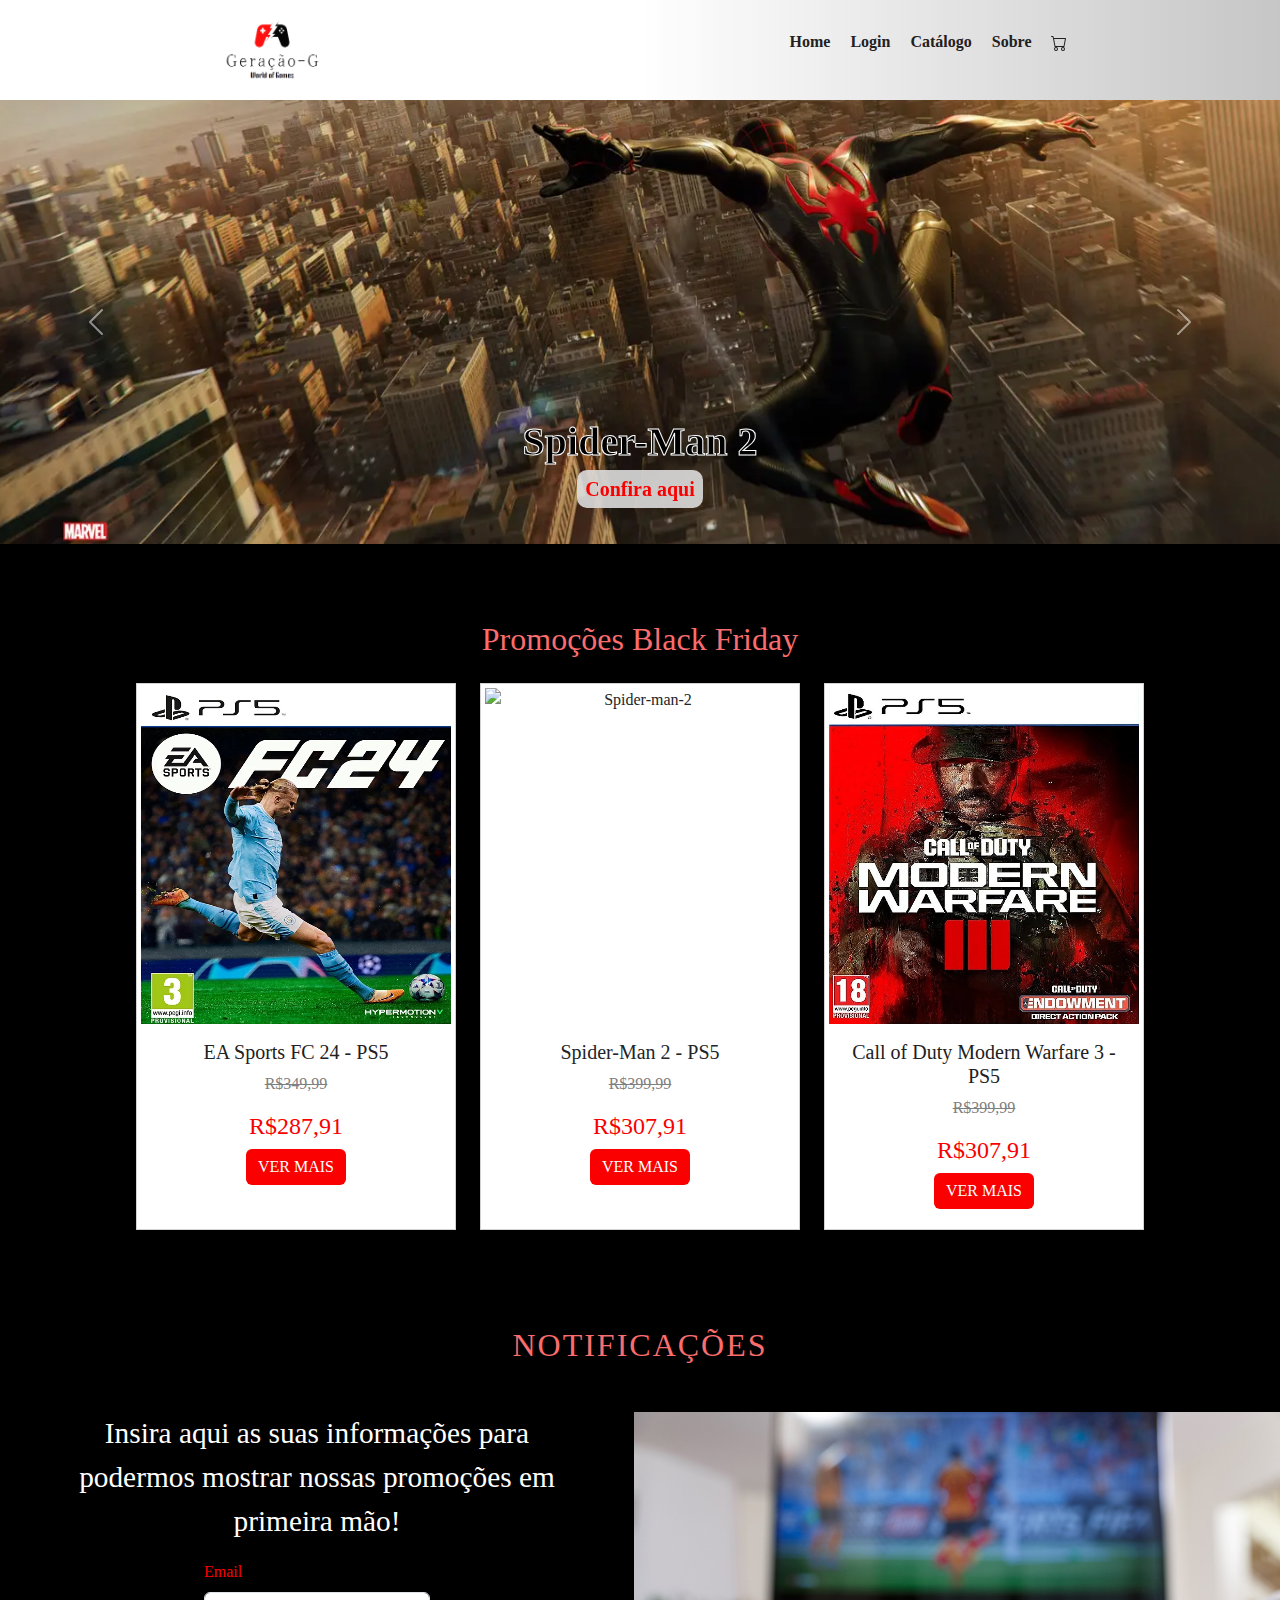
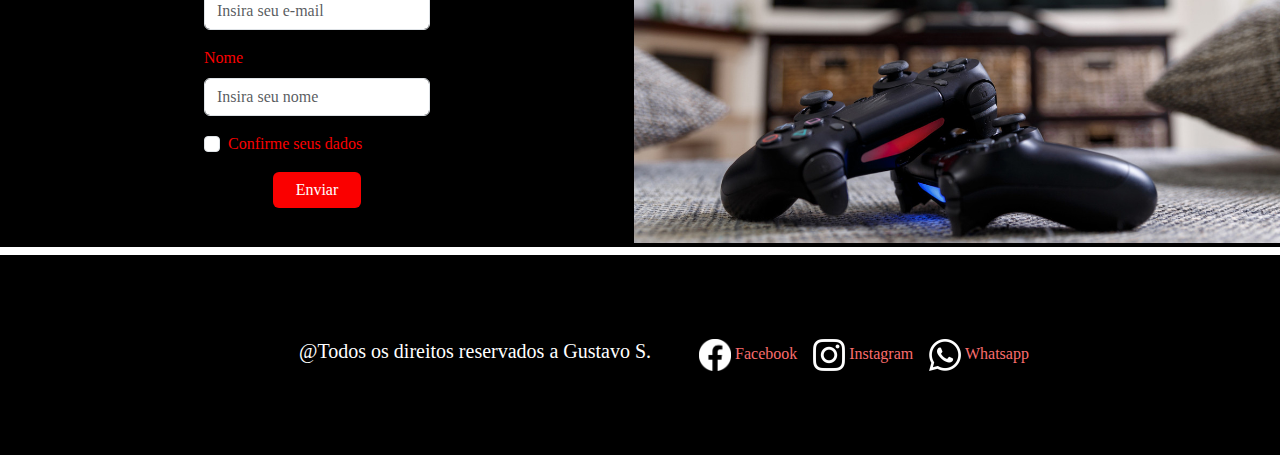
==== index.html @ b07d60b7 "Initial commit" ====
<!DOCTYPE html>
<html lang="pt-br">
<head>
    <meta charset="UTF-8">
    <meta http-equiv="X-UA-Compatible" content="IE=edge">
    <meta name="viewport" content="width=device-width, initial-scale=1.0">
    <link rel="stylesheet" href="styles/index.css">
    <link rel="stylesheet" href="styles/main.css">
    <link rel="stylesheet" href="https://cdn.jsdelivr.net/npm/bootstrap@5.3.2/dist/js/bootstrap.bundle.min.js">
    <link rel="stylesheet" href="https://cdn.jsdelivr.net/npm/bootstrap@5.3.2/dist/css/bootstrap.min.css">
    <link rel="shortcut icon" href="images/icon/logo png.png" type="image/x-icon">
    <title>Geração-G - Home</title>
</head>
<body>
    <div class="page">
        <header>
            <div class="logo">
                <img src="images/icon/logo png.png" alt="">
            </div>
            <nav>
                <ul>
                    <li><a href="index.html">Home</a></li>
                    <li><a href="pages/login.html">Login</a></li>
                    <li><a href="pages/catalogo.html">Catálogo</a></li>
                    <li><a href="pages/sobre.html">Sobre</a></li>
                    <li><a href="/pages/carrinho.html"><svg xmlns="http://www.w3.org/2000/svg" width="16" height="16" fill="currentColor" class="bi bi-cart" viewBox="0 0 16 16">
                      <path d="M0 1.5A.5.5 0 0 1 .5 1H2a.5.5 0 0 1 .485.379L2.89 3H14.5a.5.5 0 0 1 .491.592l-1.5 8A.5.5 0 0 1 13 12H4a.5.5 0 0 1-.491-.408L2.01 3.607 1.61 2H.5a.5.5 0 0 1-.5-.5M3.102 4l1.313 7h8.17l1.313-7H3.102zM5 12a2 2 0 1 0 0 4 2 2 0 0 0 0-4m7 0a2 2 0 1 0 0 4 2 2 0 0 0 0-4m-7 1a1 1 0 1 1 0 2 1 1 0 0 1 0-2m7 0a1 1 0 1 1 0 2 1 1 0 0 1 0-2"/>
                    </svg></a></li>
                </ul>
            </nav>
        </header>
        <main>
            <section>
                <div id="carouselExampleFade" class="carousel slide carousel-fade">
                    <div class="carousel-inner">
                      <div class="carousel-item active">
                       <img src="images/ps5.png" class="d-block w-100" alt="playstation-5">
                        <div class="carousel-caption d-none d-md-block" style="color: black; font-weight: bold;">
                            <h5 class="my-2">Spider-Man 2</h5>
                            <a href="pages/catalogo.html">Confira aqui</a>
                        </div>
                      </div>
                      <div class="carousel-item">
                        <img src="images/Xbox-Series-S.png" class="d-block w-100" alt="Xbox-Series-S">
                        <div class="carousel-caption d-none d-md-block" style="color: black; font-weight: bold;">
                            <h5 class="my-2">Call of Duty - Modern Warfare III</h5>
                            <a href="pages/catalogo.html">Confira aqui</a>
                        </div>
                      </div>
                      <div class="carousel-item">
                        <img src="images/ps2.png" class="d-block w-100" alt="Playstation-2">
                        <div class="carousel-caption d-none d-md-block" style="color: black; font-weight: bold;">
                            <h5 class="my-2">EA Sports FC 24</h5>
                            <a href="pages/catalogo.html">Confira aqui</a>
                        </div>
                      </div>
                    </div>
                    <button class="carousel-control-prev" type="button" data-bs-target="#carouselExampleFade" data-bs-slide="prev">
                      <span class="carousel-control-prev-icon" aria-hidden="true"></span>
                      <span class="visually-hidden">Previous</span>
                    </button>
                    <button class="carousel-control-next" type="button" data-bs-target="#carouselExampleFade" data-bs-slide="next">
                      <span class="carousel-control-next-icon" aria-hidden="true"></span>
                      <span class="visually-hidden">Next</span>
                    </button>
                  </div>
            </section>

            <section id="catalogoSection" class="container-fluid p-5 my-1 mx-0">
                <h2 class="my-4 text-center" style="color: var(--cor-link)">Promoções Black Friday</h2>
                <!-- flex-wrap serve para não distorcer quando diminuir a tela -->
                <div id="catalogoDeProdutos" class="container-fluid d-flex justify-content-center gap-4 text-center flex-wrap">

                                            <!-- EA Sports FC 24 - PS5 -->

                    <div class="card p-1" style="width: 20rem; border-radius: 0;">
                        <img src="images/games/fc24.jpeg" class="card-img-top " style="border-radius: 0;" alt="EA Sports FC 24 playstation-5">
                        <div class="card-body">
                          <h5 class="card-title" style="color:var(--cor-nav)">EA Sports FC 24 - PS5</h5>
                          <p class="card-text">R$349,99</p>
                          <h4 class="card-title" style="color: var(--cor-hover)">R$287,91</h4>
                          <button type="button" class="btn btn-primary" data-bs-toggle="modal" data-bs-target="#fc24Modal">
                            VER MAIS
                          </button>
                    
                        </div>
                      </div>
                
                
                
                                                    <!-- Spider-Man 2 - PS5 -->
                    <div class="card p-1" style="width: 20rem; border-radius: 0;">
                        <img src="images/games/Spider-man-2.jpg" class="card-img-top " style="border-radius: 0;" alt="Spider-man-2">
                        <div class="card-body">
                          <h5 class="card-title" style="color:var(---cor-nav)">Spider-Man 2 - PS5</h5>
                          <p class="card-text">R$399,99</p>
                          <h4 class="card-title" style="color: var(--cor-hover)">R$307,91</h4>
                          <button type="button" class="btn btn-primary" data-bs-toggle="modal" data-bs-target="#spiderModal">
                            VER MAIS
                          </button>
                    
                        </div>
                      </div>
                    
                
                      
                                                        <!-- Call of Duty Modern Warfare 3 - PS5 -->
                    <div class="card p-1" style="width: 20rem; border-radius: 0;">
                        <img src="images/games/COD-MW3-PS5.jpg" class="card-img-top " style="border-radius: 0;" alt="Call of Duty Modern Warfare 3">
                        <div class="card-body">
                          <h5 class="card-title" style="color:var(--cor-nav)">Call of Duty Modern Warfare 3 - PS5</h5>
                          <p class="card-text">R$399,99</p>
                          <h4 class="card-title" style="color: var(--cor-hover)">R$307,91</h4>
                          <button type="button" class="btn btn-primary" data-bs-toggle="modal" data-bs-target="#codModal">
                            VER MAIS
                          </button>
                    
                        </div>
                      </div>
                   
                
                
                </div>

            </section>
                
        <section id="notfySection" class="container-fluid p-0 my-1 mx-0">
          <h2 class="text-center my-5" style="color: var(--cor-link); letter-spacing: 2px;">NOTIFICAÇÕES</h2>
          <div id="adote"class="p-0 my-1 mx-0  d-flex">
            <div>
              <p class="text-center px-5" style="color:var(--azul);font-size: 22pt;">Insira aqui as suas informações para podermos mostrar nossas promoções em primeira mão!</p>
              <div class="d-flex justify-content-center px-5">
                <form class="" style="color: white;">
                
                  <div class="mb-3">
                
                    <label for="exampleInputEmail1" class="form-label">Email</label>
                    <input type="email" class="form-control" id="exampleInputEmail1" aria-describedby="emailHelp" placeholder="Insira seu e-mail">
                    <div id="emailHelp" class="form-text"></div>
                  </div>
                  <div class="mb-3">
                    <label for="exampleInputText" class="form-label">Nome</label>
                    <input type="text" class="form-control" id="exampleInputText" placeholder="Insira seu nome">
                  </div>
                  <div class="mb-3 form-check">
                    <input type="checkbox" class="form-check-input" id="checkbox">
                    <label class="form-check-label"  for="exampleCheck1">Confirme seus dados</label>
                  </div>
                  <div class="d-flex justify-content-center"><button type="submit" class="btn btn-primary" id="btnEnviar">Enviar</button></div>
                </form>
              </div>
            </div>
            <div>
              <img class="w-100" src="images/banner.jpg" alt="">
            </div>
          </div>
        </section>

        </main>

    <footer class="d-flex">
      <div class="container-fluid d-flex align-items-center justify-content-center">
        <div class="rights mx-5">
          <h5>@Todos os direitos reservados a Gustavo S.</h5>
        </div>
        <div class="img-redes d-flex gap-3">
          <a href="#"><img src="images/icon/facebook-icon-white-png.png" alt=""> Facebook</a>
          <a href="#"><img src="images/icon/instagram-icon-512x512-j4mm2gtq.png" alt=""> Instagram</a>
          <a href="#"><img src="images/icon/whatsapp-icon-white.png" alt=""> Whatsapp</a>
        </div>
      </div>
      
    </footer>

  </div>





              <!-- EA Sports FC 24 modal -->
              <div class="modal" tabindex="-1" id="fc24Modal">
                <div class="modal-dialog">
                  <div class="modal-content">
                    <div class="modal-header">
                      <h5 class="modal-title" style="color:var(--cor-nav)">EA Sports FC 24 - P5</h5>
                      <button type="button" class="btn-close" data-bs-dismiss="modal" aria-label="Close"></button>
                    </div>
                    <div class="modal-body">
                        <img class="w-100" src="images/games/fc24.jpeg" alt="FC 24">
                        <div class="descricao d-flex flex-column align-items-center">
                            <div class="detalhe d-flex ">
                                <p>Jogo:</p>
                                <span> EA Sports FC 24</span>
                            </div>
                            <div class="detalhe d-flex">
                                <p>Plataforma:</p>
                                <span> PlayStation 5</span>
                            </div>
                            <div class="detalhe d-flex">
                                <p>Edição:</p>
                                <span> Standard</span>
                            </div>
                            <div class="detalhe d-flex">
                                <p>Produtora:</p>
                                <span> Electronic Arts</span>
                            </div>
                            <div class="detalhe d-flex">
                                <p>Tamanho:</p>
                                <span> 42.51 GB</span>
                            </div>
                            <div class="detalhe d-flex">
                                <p>Texto:</p>
                                <span> Português</span>
                            </div>
                            <div class="detalhe d-flex">
                                <p>Formato:</p>
                                <span> Digital</span>
                            </div>
                        </div>
                        <h3 style="color: var(--cor-hover)">R$287,91</h3>
                    </div>
                    <div class="modal-footer">
                      <button type="button" class="btn btn-danger " data-bs-dismiss="modal">Cancelar</button>
                      <button type="button" class="btn btn-success">Adicionar ao carrinho</button>
                    </div>
                  </div>
                </div>
              </div>
            
                            <!-- Spider-Man modal-->
            <div class="modal" tabindex="-1" id="spiderModal">
                <div class="modal-dialog">
                  <div class="modal-content">
                    <div class="modal-header">
                      <h5 class="modal-title" style="color:var(--cor-nav)">Spider-Man 2 - PS5 </h5>
                      <button type="button" class="btn-close" data-bs-dismiss="modal" aria-label="Close"></button>
                    </div>
                    <div class="modal-body">
                        <img class="w-100" src="images/games/Spider-man-2.jpg" alt="">
                        <div class="descricao d-flex flex-column align-items-center">
                          <div class="detalhe d-flex ">
                              <p>Jogo:</p>
                              <span> Spider-Man 2</span>
                          </div>
                          <div class="detalhe d-flex">
                              <p>Plataforma:</p>
                              <span> PlayStation 5</span>
                          </div>
                          <div class="detalhe d-flex">
                              <p>Edição:</p>
                              <span> Standard</span>
                          </div>
                          <div class="detalhe d-flex">
                              <p>Produtora:</p>
                              <span> Sony</span>
                          </div>
                          <div class="detalhe d-flex">
                              <p>Tamanho:</p>
                              <span> 86 GB</span>
                          </div>
                          <div class="detalhe d-flex">
                              <p>Texto:</p>
                              <span> Português</span>
                          </div>
                          <div class="detalhe d-flex">
                              <p>Formato:</p>
                              <span> Digital</span>
                          </div>
                      </div>
                        <h3 style="color: var(--cor-hover)">R$307,91</h3>
                    </div>
                    <div class="modal-footer">
                      <button type="button" class="btn btn-danger " data-bs-dismiss="modal">Cancelar</button>
                      <button type="button" class="btn btn-success">Adicionar ao carrinho</button>
                    </div>
                  </div>
                </div>
              </div>
        
                                <!-- COD modal -->
            <div class="modal" tabindex="-1" id="codModal">
                <div class="modal-dialog">
                  <div class="modal-content">
                    <div class="modal-header">
                      <h5 class="modal-title" style="color: var(--cor-nav);">Call Of Duty Modern Warfare 3</h5>
                      <button type="button" class="btn-close" data-bs-dismiss="modal" aria-label="Close"></button>
                    </div>
                    <div class="modal-body">
                        <img class="w-100" src="images/games/COD-MW3-PS5.jpg" alt="">
                        <div class="descricao d-flex flex-column align-items-center my-3">
                          <div class="detalhe d-flex ">
                              <p>Jogo:</p>
                              <span> Call of Duty Modern Warfare 3</span>
                          </div>
                          <div class="detalhe d-flex">
                              <p>Plataforma:</p>
                              <span> PlayStation 5</span>
                          </div>
                          <div class="detalhe d-flex">
                              <p>Edição:</p>
                              <span> Standard</span>
                          </div>
                          <div class="detalhe d-flex">
                              <p>Produtora:</p>
                              <span> Activision</span>
                          </div>
                          <div class="detalhe d-flex">
                              <p>Tamanho:</p>
                              <span> 89 GB</span>
                          </div>
                          <div class="detalhe d-flex">
                              <p>Texto:</p>
                              <span> Português</span>
                          </div>
                          <div class="detalhe d-flex">
                              <p>Formato:</p>
                              <span> Digital</span>
                          </div>
                      </div>
                      <h3 style="color: var(--cor-hover)">R$307,91</h3>
                    </div>
                    <div class="modal-footer">
                      <button type="button" class="btn btn-danger " data-bs-dismiss="modal">Cancelar</button>
                      <button type="button" class="btn btn-success">Adicionar ao carrinho</button>
                    </div>
                  </div>
                </div>
              </div>
    





                                
           



    <script src="https://cdn.jsdelivr.net/npm/@popperjs/core@2.11.8/dist/umd/popper.min.js" integrity="sha384-I7E8VVD/ismYTF4hNIPjVp/Zjvgyol6VFvRkX/vR+Vc4jQkC+hVqc2pM8ODewa9r" crossorigin="anonymous"></script>
    <script src="https://cdn.jsdelivr.net/npm/bootstrap@5.3.2/dist/js/bootstrap.min.js" integrity="sha384-BBtl+eGJRgqQAUMxJ7pMwbEyER4l1g+O15P+16Ep7Q9Q+zqX6gSbd85u4mG4QzX+" crossorigin="anonymous"></script>
    <script src="https://cdn.jsdelivr.net/npm/bootstrap@5.3.2/dist/js/bootstrap.bundle.min.js" integrity="sha384-C6RzsynM9kWDrMNeT87bh95OGNyZPhcTNXj1NW7RuBCsyN/o0jlpcV8Qyq46cDfL" crossorigin="anonymous"></script>


</body>
</html>
---- styles/index.css ----
body{
    background-color: #000000 !important;
}
main{
    width: 100%;
   height: 100%;
   background-color: #000000 !important;
}
.container{
    width: 100%;
    height: 100vh;
    background-color: #ff0909;
    padding: 100px;
    margin: 0 auto;
}
main img{
    width: 20%;
    display: flex;
    justify-content: center;
    align-items: center;
}
.carousel-caption h5{
    font-size: 30pt;
    font-weight: bold;
    -webkit-text-stroke: 1px #ffffff ;
    
}
.carousel-caption a{
    font-size: 15pt;
    color: var(--cor-hover);
    background-color: rgba(221, 221, 221, 0.897);
    padding: 0.5rem;
    border-radius: 10px;
}


.titulo h1,h3{
    color: var(--cor-titulo);
    text-align: center;
    -webkit-text-stroke: 1px rgb(0, 0, 0);
    font-size: 50pt;
    
}

.card img{
    height: 21rem !important;
}
.card-text{
    color: gray;
    text-decoration: line-through !important;
}


#notfySection{
    color: #ffffff;
    background-color: #000000;
}

label{
    color: var(--cor-hover);
}
input:focus{
    border: 2px solid var(--cor-hover) !important;
  box-shadow: 0 0 8px rgba(3, 3, 3, 0.5) !important;
}

.detalhe{
    gap: 0.2rem;
}

.btn-primary{
    background-color: var(--cor-hover) !important;
    border: none !important;
    
}
#btnEnviar{
    width: 5.5rem;
}
#checkbox:checked{
    background-color: var(--cor-hover) !important;
    border: 1px solid var(--cor-hover) !important; 
}

.modal-footer{
    background-color: #ffffff !important;
}
---- styles/main.css ----
*{
    text-decoration: none !important;
    font-family: 'Trebuchet MS', 'Lucida Sans Unicode', 'Lucida Grande', 'Lucida Sans'!important;
}


:root{
    --cor-fundo: #ffffff;
    --cor-nav:#222020;
    --cor-hover:#fa0000;
    --cor-cinza:#e9e9e9;
    --cor-form:#000000b9;
    --cor-cinza-claro:#e2e2e2;
    --cor-link:#fa6d6d;
    --cor-titulo: rgb(255, 255, 255); 
    --cor-stroke: #000000;  
}

header{
    width: 100% !important;
    height: 100px !important;
    display: flex !important;
    flex-direction: row !important;
    justify-content: space-around !important;
    align-items: center !important;
    background: linear-gradient(90deg, rgb(255, 255, 255) 50%, rgb(199, 198, 198) 100%);
}
.logo img{
    width: 120px !important;
    height: 90px !important;
    border-radius: 80px !important;
    background-color: var(--cor-fundo);

}
header nav ul {
    display: flex!important;
    flex-direction: row!important;
    list-style: none !important;
    gap: 20px;
}

header nav ul li a{
    font-weight: bold !important;
    color:var(--cor-nav) !important;
    transition: color 300ms !important;
}

header nav ul li a:hover{
    color: var(--cor-hover) !important;

}


footer{
    width: 100%;
    height: 13rem;
    background-color: #000000;
    border-top: 0.5rem solid #ffffff;
    color: var(--cor-titulo);
}
.img-redes a img{
    width: 2rem;
    height: 2rem;
}
footer a{
    color: var(--cor-link);
}
footer a:hover{
    color: var(--cor-hover);
}
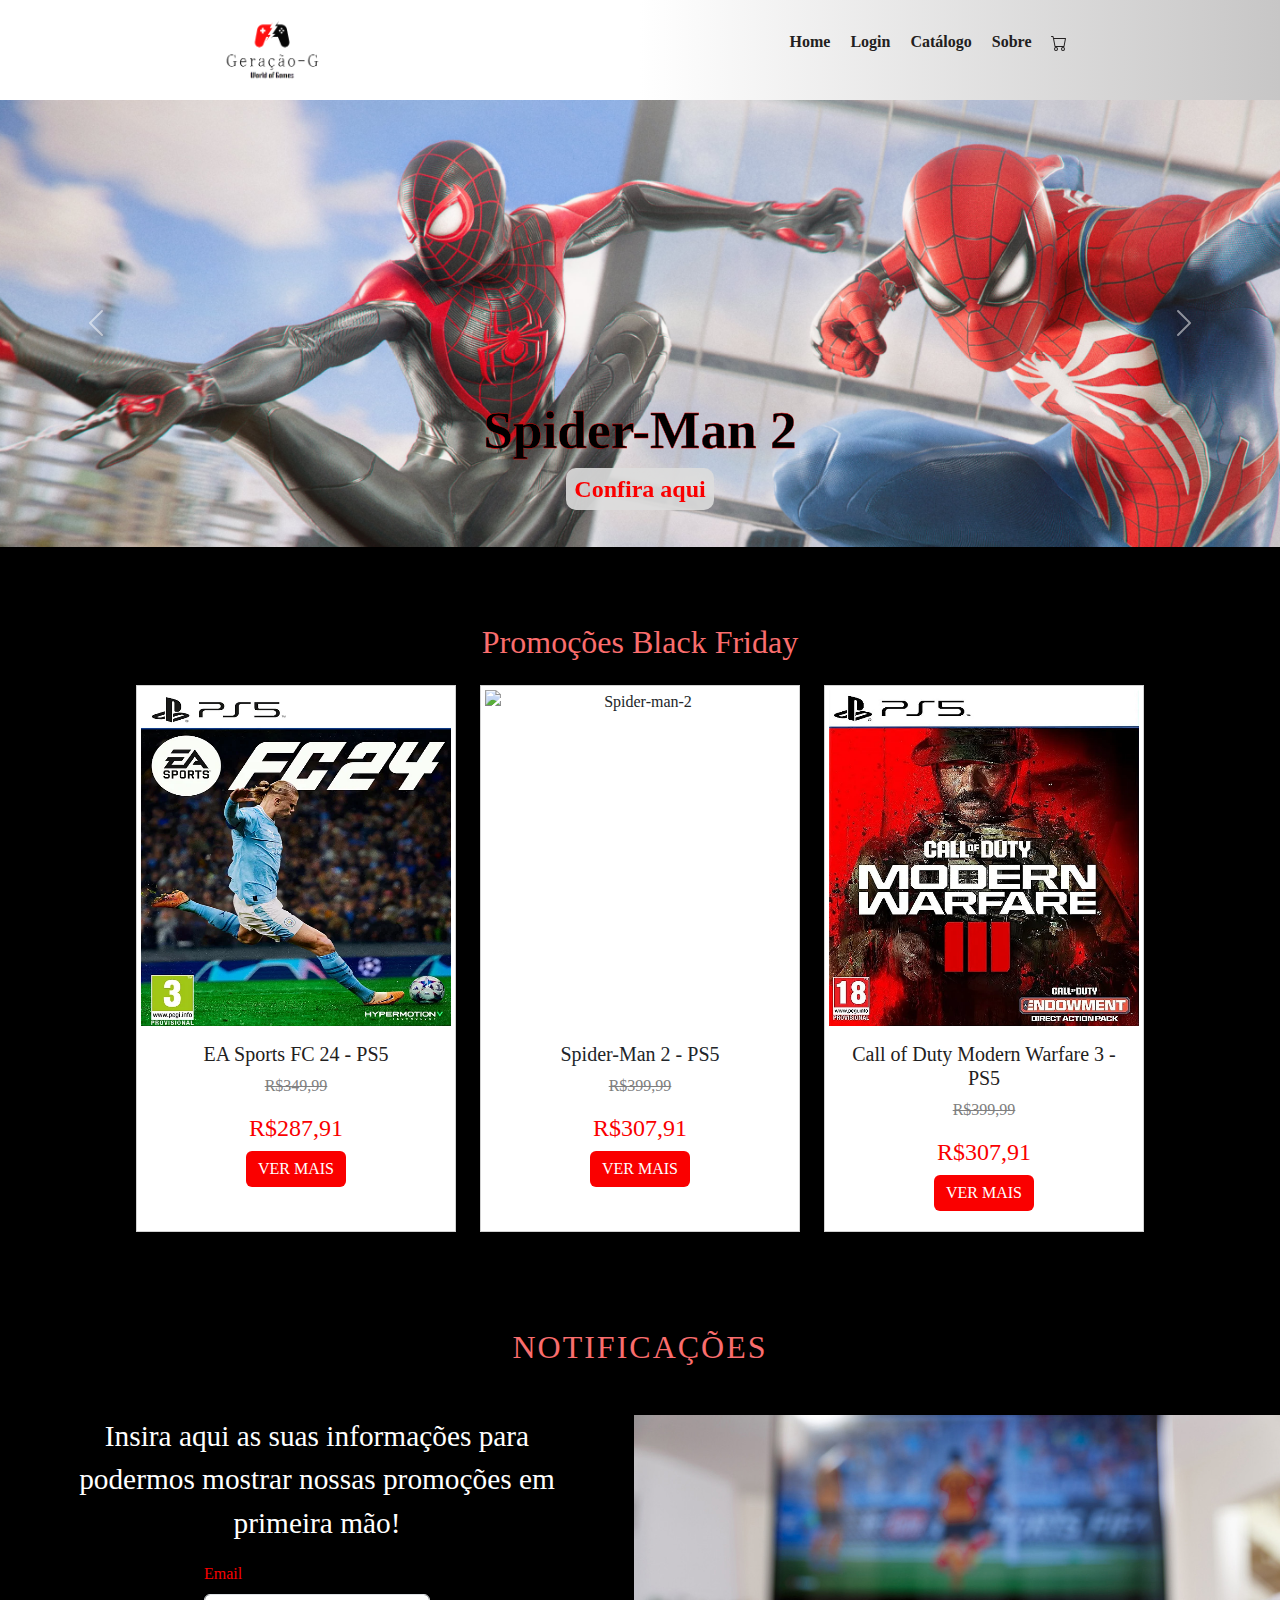
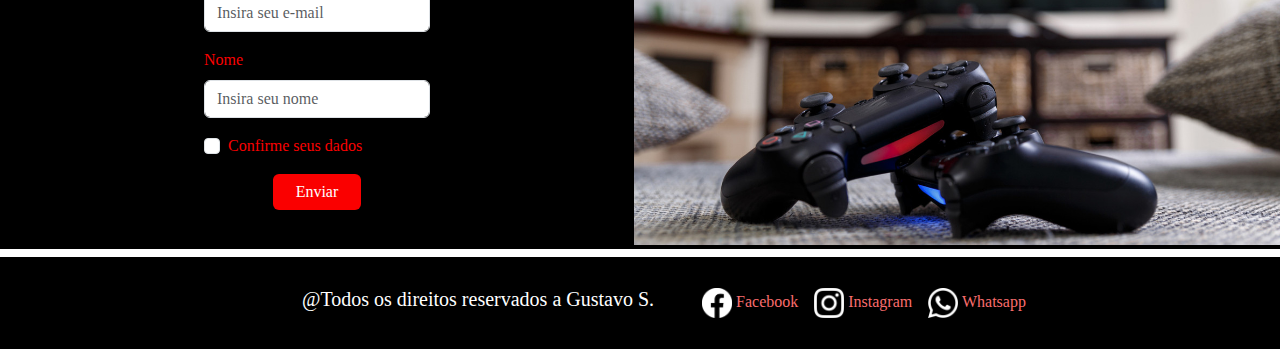
==== commit d082faca: "up" ====
--- a/index.html
+++ b/index.html
@@ -17,7 +17,7 @@
             <div class="logo">
                 <img src="images/icon/logo png.png" alt="">
             </div>
-            <nav>
+            <nav id="menuPc">
                 <ul>
                     <li><a href="index.html">Home</a></li>
                     <li><a href="pages/login.html">Login</a></li>
@@ -28,27 +28,41 @@
                     </svg></a></li>
                 </ul>
             </nav>
+            <div id="menuIcon" onclick="dropdown()">
+              <img class="imagem" src="images/menu.svg" alt="">
+          </div>
+            <nav id="menuMobile">
+              <ul>
+                  <li><a href="index.html">Home</a></li>
+                  <li><a href="pages/login.html">Login</a></li>
+                  <li><a href="pages/catalogo.html">Catálogo</a></li>
+                  <li><a href="pages/sobre.html">Sobre</a></li>
+                  <li><a href="/pages/carrinho.html"><svg xmlns="http://www.w3.org/2000/svg" width="16" height="16" fill="currentColor" class="bi bi-cart" viewBox="0 0 16 16">
+                    <path d="M0 1.5A.5.5 0 0 1 .5 1H2a.5.5 0 0 1 .485.379L2.89 3H14.5a.5.5 0 0 1 .491.592l-1.5 8A.5.5 0 0 1 13 12H4a.5.5 0 0 1-.491-.408L2.01 3.607 1.61 2H.5a.5.5 0 0 1-.5-.5M3.102 4l1.313 7h8.17l1.313-7H3.102zM5 12a2 2 0 1 0 0 4 2 2 0 0 0 0-4m7 0a2 2 0 1 0 0 4 2 2 0 0 0 0-4m-7 1a1 1 0 1 1 0 2 1 1 0 0 1 0-2m7 0a1 1 0 1 1 0 2 1 1 0 0 1 0-2"/>
+                  </svg></a></li>
+              </ul>
+          </nav>
         </header>
         <main>
             <section>
                 <div id="carouselExampleFade" class="carousel slide carousel-fade">
                     <div class="carousel-inner">
                       <div class="carousel-item active">
-                       <img src="images/ps5.png" class="d-block w-100" alt="playstation-5">
+                       <img src="images/ps5.png" class="d-block w-100" alt="Spider-man-2">
                         <div class="carousel-caption d-none d-md-block" style="color: black; font-weight: bold;">
                             <h5 class="my-2">Spider-Man 2</h5>
                             <a href="pages/catalogo.html">Confira aqui</a>
                         </div>
                       </div>
                       <div class="carousel-item">
-                        <img src="images/Xbox-Series-S.png" class="d-block w-100" alt="Xbox-Series-S">
+                        <img src="images/Xbox-Series-S.png" class="d-block w-100" alt="Call-Of-Duty-Modern-Warfare-3">
                         <div class="carousel-caption d-none d-md-block" style="color: black; font-weight: bold;">
                             <h5 class="my-2">Call of Duty - Modern Warfare III</h5>
                             <a href="pages/catalogo.html">Confira aqui</a>
                         </div>
                       </div>
                       <div class="carousel-item">
-                        <img src="images/ps2.png" class="d-block w-100" alt="Playstation-2">
+                        <img src="images/ps2.png" class="d-block w-100" alt="EA Sports FC 24">
                         <div class="carousel-caption d-none d-md-block" style="color: black; font-weight: bold;">
                             <h5 class="my-2">EA Sports FC 24</h5>
                             <a href="pages/catalogo.html">Confira aqui</a>
@@ -164,9 +178,9 @@
           <h5>@Todos os direitos reservados a Gustavo S.</h5>
         </div>
         <div class="img-redes d-flex gap-3">
-          <a href="#"><img src="images/icon/facebook-icon-white-png.png" alt=""> Facebook</a>
-          <a href="#"><img src="images/icon/instagram-icon-512x512-j4mm2gtq.png" alt=""> Instagram</a>
-          <a href="#"><img src="images/icon/whatsapp-icon-white.png" alt=""> Whatsapp</a>
+          <a href="https://www.facebook.com/gstvera" target="_blank"><img src="images/icon/facebook-icon-white-png.png" alt=""> Facebook</a>
+          <a href="https://www.instagram.com/gstvera/" target="_blank"><img src="images/icon/instagram-icon-512x512-j4mm2gtq.png" alt=""> Instagram</a>
+          <a href="https://wa.me/message/Z4XPRZGJX5V2E1" target="_blank"><img src="images/icon/whatsapp-icon-white.png" alt=""> Whatsapp</a>
         </div>
       </div>
       
@@ -341,7 +355,7 @@
     <script src="https://cdn.jsdelivr.net/npm/@popperjs/core@2.11.8/dist/umd/popper.min.js" integrity="sha384-I7E8VVD/ismYTF4hNIPjVp/Zjvgyol6VFvRkX/vR+Vc4jQkC+hVqc2pM8ODewa9r" crossorigin="anonymous"></script>
     <script src="https://cdn.jsdelivr.net/npm/bootstrap@5.3.2/dist/js/bootstrap.min.js" integrity="sha384-BBtl+eGJRgqQAUMxJ7pMwbEyER4l1g+O15P+16Ep7Q9Q+zqX6gSbd85u4mG4QzX+" crossorigin="anonymous"></script>
     <script src="https://cdn.jsdelivr.net/npm/bootstrap@5.3.2/dist/js/bootstrap.bundle.min.js" integrity="sha384-C6RzsynM9kWDrMNeT87bh95OGNyZPhcTNXj1NW7RuBCsyN/o0jlpcV8Qyq46cDfL" crossorigin="anonymous"></script>
-
+    <script src="js/script.js"></script>          
 
 </body>
 </html>--- a/styles/index.css
+++ b/styles/index.css
@@ -23,15 +23,19 @@
 .carousel-caption h5{
     font-size: 30pt;
     font-weight: bold;
-    -webkit-text-stroke: 1px #ffffff ;
+    -webkit-text-stroke: 0.3px #ff0000 ;
     
 }
 .carousel-caption a{
     font-size: 15pt;
     color: var(--cor-hover);
-    background-color: rgba(221, 221, 221, 0.897);
+    background-color: #dddddde5;
     padding: 0.5rem;
     border-radius: 10px;
+}
+.carousel-caption a:hover{
+    background-color:#b6b6b6e5 ;
+    transition: 400ms;
 }
 
 
@@ -55,6 +59,7 @@
 #notfySection{
     color: #ffffff;
     background-color: #000000;
+    flex-wrap: wrap;
 }
 
 label{
@@ -73,7 +78,10 @@
     background-color: var(--cor-hover) !important;
     border: none !important;
     
+    
 }
+
+
 #btnEnviar{
     width: 5.5rem;
 }
@@ -85,3 +93,74 @@
 .modal-footer{
     background-color: #ffffff !important;
 }
+
+
+
+/* Tamanhos de tela pequenos */
+@media (max-width: 576px) {
+    .logo img {
+      width: 80px;
+      height: 60px;
+    }
+  
+    main img {
+      width: 40%;
+    }
+  
+    .carousel-caption h5 {
+      font-size: 20pt;
+    }
+  
+    .carousel-caption a {
+      font-size: 12pt;
+    }
+  
+    .card img {
+      height: auto !important;
+    }
+  
+  }
+  
+  /* Tamanhos de tela médios */
+  @media (min-width: 577px) and (max-width: 992px) {
+    .logo img {
+      width: 120px;
+      height: 90px;
+    }
+  
+    main img {
+      width: 30%;
+    }
+  
+    .carousel-caption h5 {
+      font-size: 30pt;
+    }
+  
+    .carousel-caption a {
+      font-size: 15pt;
+    }
+  
+
+  }
+  
+  /* Tamanhos de tela grandes */
+  @media (min-width: 993px) {
+    .logo img {
+      width: 150px;
+      height: 120px;
+    }
+  
+    main img {
+      width: 20%;
+    }
+  
+    .carousel-caption h5 {
+      font-size: 40pt;
+    }
+  
+    .carousel-caption a {
+      font-size: 18pt;
+    }
+  
+   
+  }--- a/styles/main.css
+++ b/styles/main.css
@@ -49,7 +49,19 @@
     color: var(--cor-hover) !important;
 
 }
+#menuMobile{
+    
+    display: none;
+}
 
+#menuIcon{
+    cursor: pointer;
+    display: none;
+}
+.btn:hover{
+    background-color: #862828 !important;
+    transition: 400ms;
+}
 
 footer{
     width: 100%;
@@ -68,3 +80,89 @@
 footer a:hover{
     color: var(--cor-hover);
 }
+
+/* Estilos padrão para o header e o footer */
+
+/* Tamanhos de tela pequenos */
+@media (max-width: 576px) {
+    header {
+      height: 70px;
+    }
+    #menuPc{
+        display: none;
+    }
+    #menuIcon{
+        display: block;
+    }
+    #menuMobile{
+        display: block;
+    }
+    .logo img {
+      width: 80px;
+      height: 60px;
+    }
+  
+    header nav ul li a {
+      font-size: 12px;
+    }
+  
+    footer {
+      height: 150px;
+    }
+  
+    .img-redes a img {
+      width: 20px;
+      height: 20px;
+    }
+  }
+  
+  /* Tamanhos de tela médios */
+  @media (min-width: 577px) and (max-width: 992px) {
+    header {
+      height: 100px;
+    }
+  
+    .logo img {
+      width: 120px;
+      height: 90px;
+    }
+  
+    header nav ul li a {
+      font-size: 14px;
+    }
+  
+    footer {
+      height: 120px;
+    }
+  
+    .img-redes a img {
+      width: 25px;
+      height: 25px;
+    }
+  }
+  
+  /* Tamanhos de tela grandes */
+  @media (min-width: 993px) {
+    header {
+      height: 120px;
+    }
+  
+    .logo img {
+      width: 150px;
+      height: 120px;
+    }
+  
+    header nav ul li a {
+      font-size: 16px;
+    }
+  
+    footer {
+      height: 100px;
+    }
+  
+    .img-redes a img {
+      width: 30px;
+      height: 30px;
+    }
+  }
+  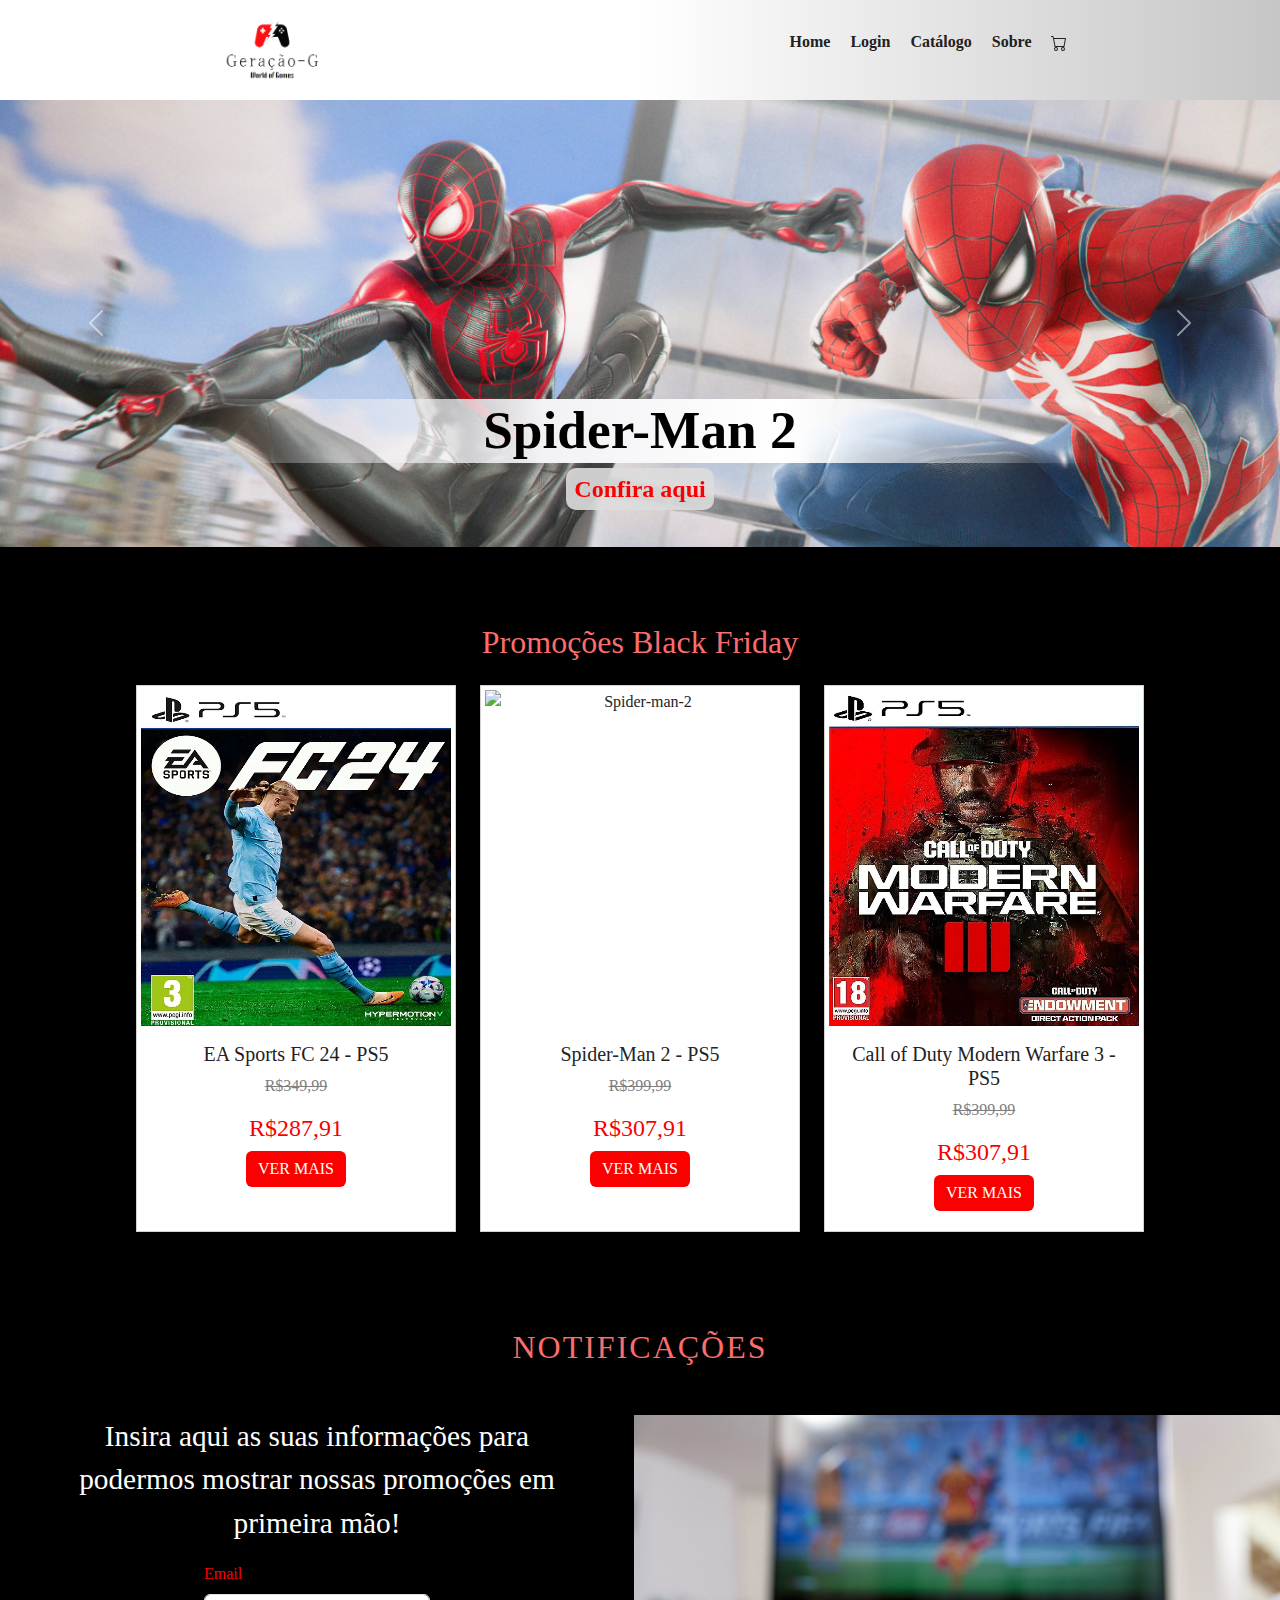
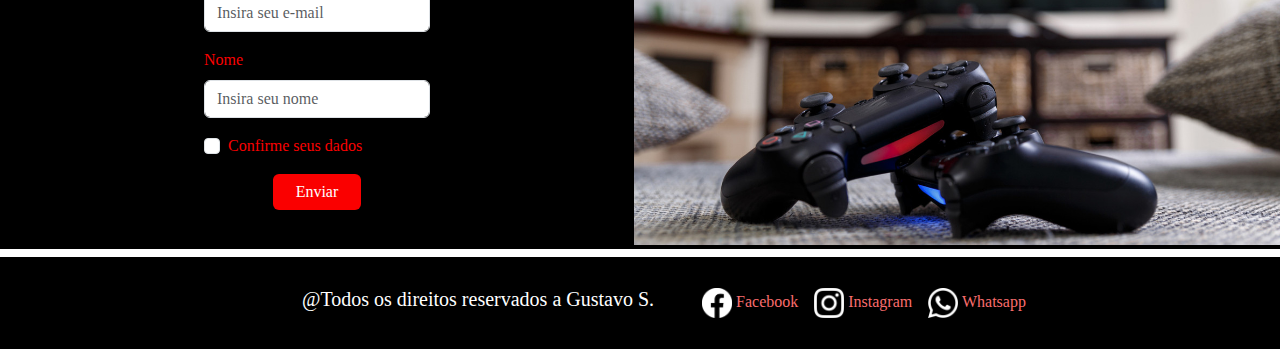
==== commit 27edaa57: "up" ====
--- a/index.html
+++ b/index.html
@@ -67,7 +67,7 @@
                             <h5 class="my-2">EA Sports FC 24</h5>
                             <a href="pages/catalogo.html">Confira aqui</a>
                         </div>
-                      </div>
+                      </div>  
                     </div>
                     <button class="carousel-control-prev" type="button" data-bs-target="#carouselExampleFade" data-bs-slide="prev">
                       <span class="carousel-control-prev-icon" aria-hidden="true"></span>
--- a/styles/index.css
+++ b/styles/index.css
@@ -23,7 +23,7 @@
 .carousel-caption h5{
     font-size: 30pt;
     font-weight: bold;
-    -webkit-text-stroke: 0.3px #ff0000 ;
+    background: linear-gradient(90deg, rgba(2,0,36,0) 0%, rgba(242,242,245,1) 39%, rgba(255,255,255,1) 66%, rgba(255,255,255,0) 100%);
     
 }
 .carousel-caption a{
@@ -118,7 +118,7 @@
     .card img {
       height: auto !important;
     }
-  
+
   }
   
   /* Tamanhos de tela médios */
@@ -139,7 +139,10 @@
     .carousel-caption a {
       font-size: 15pt;
     }
-  
+    #menuPc{
+      display: none;
+  }
+
 
   }
   
@@ -161,6 +164,6 @@
     .carousel-caption a {
       font-size: 18pt;
     }
-  
+
    
   }